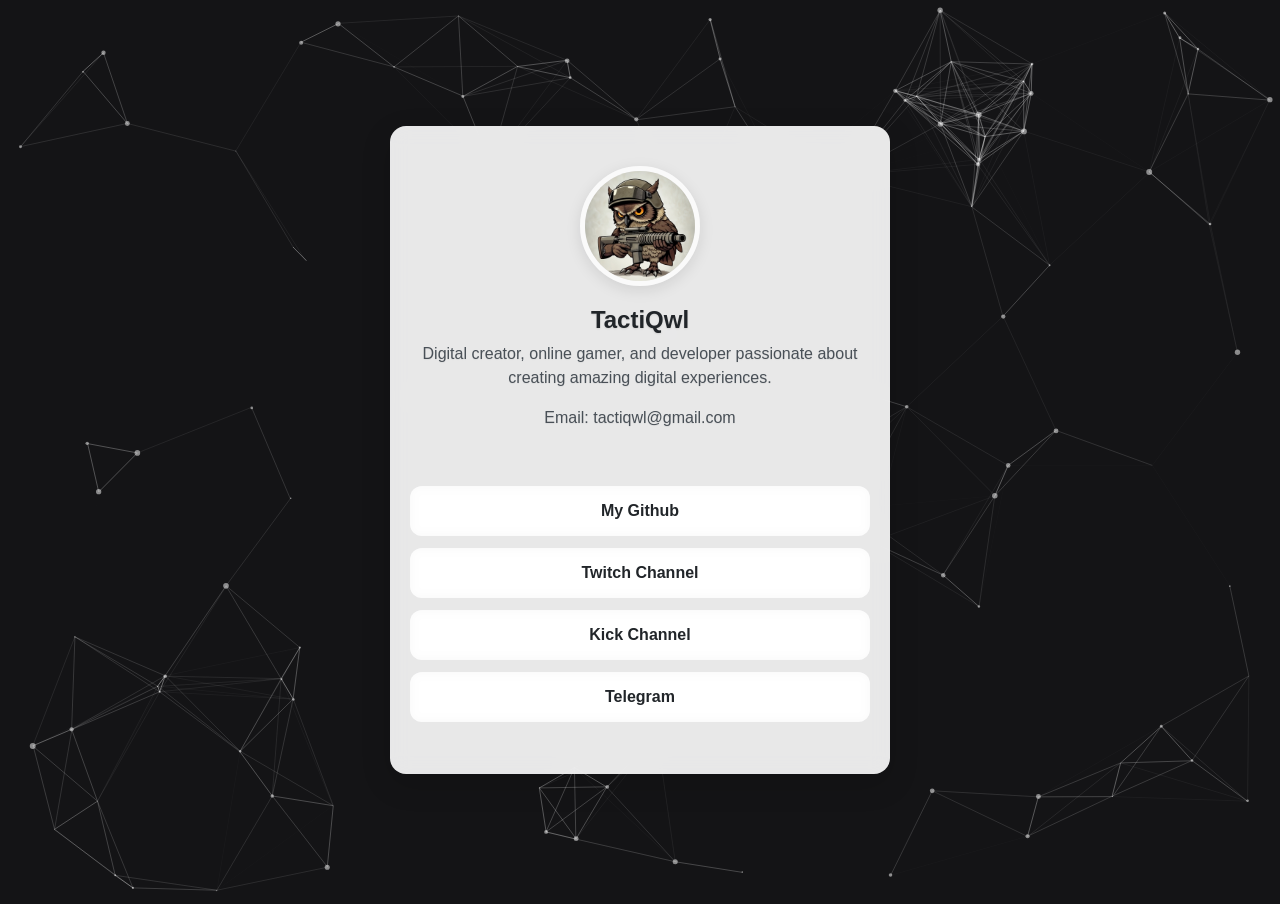
==== index.html @ 66668607 "Add files via upload" ====
<!DOCTYPE html>
<html lang="en">
  <head>
    <meta charset="UTF-8" />
    <meta name="viewport" content="width=device-width, initial-scale=1.0" />
    <title>My LinkTree</title>
    <style>
      * {
        margin: 0;
        padding: 0;
        box-sizing: border-box;
        font-family: "Segoe UI", Tahoma, Geneva, Verdana, sans-serif;
      }

      body {
        background-color: #141416;
        color: #333;
        display: flex;
        justify-content: center;
        align-items: center;
        min-height: 100vh;
        padding: 20px;
        overflow: hidden;
        position: relative;
      }

      #particles-js {
        position: absolute;
        width: 100%;
        height: 100%;
        top: 0;
        left: 0;
        z-index: 1;
      }

      .container {
        width: 100%;
        max-width: 500px;
        text-align: center;
        background-color: rgba(255, 255, 255, 0.9);
        backdrop-filter: blur(10px);
        border-radius: 16px;
        box-shadow: 0 10px 30px rgba(0, 0, 0, 0.15);
        overflow: hidden;
        position: relative;
        z-index: 2;
      }

      .profile-section {
        padding: 40px 20px 20px;
      }

      .profile-img {
        width: 120px;
        height: 120px;
        border-radius: 50%;
        object-fit: cover;
        border: 5px solid rgba(255, 255, 255, 0.8);
        margin-bottom: 16px;
        box-shadow: 0 4px 15px rgba(0, 0, 0, 0.1);
      }

      .name {
        font-size: 24px;
        font-weight: 700;
        margin-bottom: 8px;
        color: #212529;
        text-shadow: 0 1px 2px rgba(0, 0, 0, 0.1);
      }

      .bio {
        font-size: 16px;
        color: #495057;
        margin-bottom: 16px;
        line-height: 1.5;
        text-shadow: 0 1px 1px rgba(0, 0, 0, 0.05);
      }

      .links-section {
        padding: 20px;
      }

      .link-item {
        display: block;
        width: 100%;
        padding: 16px 20px;
        margin-bottom: 12px;
        background-color: rgba(255, 255, 255, 0.7);
        border: none;
        border-radius: 12px;
        font-size: 16px;
        font-weight: 600;
        color: #212529;
        text-decoration: none;
        transition: all 0.3s ease;
        cursor: pointer;
        backdrop-filter: blur(5px);
      }

      .link-item:hover {
        background-color: rgba(255, 255, 255, 0.9);
        transform: translateY(-2px);
        box-shadow: 0 8px 20px rgba(0, 0, 0, 0.12);
      }

      .link-item:last-child {
        margin-bottom: 0;
      }

      .social-icons {
        display: flex;
        justify-content: center;
        gap: 16px;
        padding: 20px;
        border-top: 1px solid rgba(255, 255, 255, 0.3);
      }

      .social-icon {
        width: 40px;
        height: 40px;
        border-radius: 50%;
        background-color: rgba(255, 255, 255, 0.7);
        display: flex;
        align-items: center;
        justify-content: center;
        color: #495057;
        text-decoration: none;
        transition: all 0.3s ease;
        backdrop-filter: blur(5px);
      }

      .social-icon:hover {
        background-color: #0d6efd;
        color: white;
        transform: translateY(-3px);
        box-shadow: 0 4px 12px rgba(0, 0, 0, 0.15);
      }

      @media (max-width: 480px) {
        .container {
          border-radius: 12px;
          background-color: rgba(255, 255, 255, 0.95);
        }

        .profile-img {
          width: 100px;
          height: 100px;
        }

        .name {
          font-size: 20px;
        }

        .bio {
          font-size: 14px;
        }

        .link-item {
          padding: 14px 16px;
          font-size: 15px;
        }
      }
    </style>
  </head>
  <body>
    <script type="text/javascript">function hexToRgb(e){var a=/^#?([a-f\d])([a-f\d])([a-f\d])$/i;e=e.replace(a,function(e,a,t,i){return a+a+t+t+i+i});var t=/^#?([a-f\d]{2})([a-f\d]{2})([a-f\d]{2})$/i.exec(e);return t?{r:parseInt(t[1],16),g:parseInt(t[2],16),b:parseInt(t[3],16)}:null}function clamp(e,a,t){return Math.min(Math.max(e,a),t)}function isInArray(e,a){return a.indexOf(e)>-1}var pJS=function(e,a){var t=document.querySelector("#"+e+" > .particles-js-canvas-el");this.pJS={canvas:{el:t,w:t.offsetWidth,h:t.offsetHeight},particles:{number:{value:400,density:{enable:!0,value_area:800}},color:{value:"#fff"},shape:{type:"circle",stroke:{width:0,color:"#ff0000"},polygon:{nb_sides:5},image:{src:"",width:100,height:100}},opacity:{value:1,random:!1,anim:{enable:!1,speed:2,opacity_min:0,sync:!1}},size:{value:20,random:!1,anim:{enable:!1,speed:20,size_min:0,sync:!1}},line_linked:{enable:!0,distance:100,color:"#fff",opacity:1,width:1},move:{enable:!0,speed:2,direction:"none",random:!1,straight:!1,out_mode:"out",bounce:!1,attract:{enable:!1,rotateX:3e3,rotateY:3e3}},array:[]},interactivity:{detect_on:"canvas",events:{onhover:{enable:!0,mode:"grab"},onclick:{enable:!0,mode:"push"},resize:!0},modes:{grab:{distance:100,line_linked:{opacity:1}},bubble:{distance:200,size:80,duration:.4},repulse:{distance:200,duration:.4},push:{particles_nb:4},remove:{particles_nb:2}},mouse:{}},retina_detect:!1,fn:{interact:{},modes:{},vendors:{}},tmp:{}};var i=this.pJS;a&&Object.deepExtend(i,a),i.tmp.obj={size_value:i.particles.size.value,size_anim_speed:i.particles.size.anim.speed,move_speed:i.particles.move.speed,line_linked_distance:i.particles.line_linked.distance,line_linked_width:i.particles.line_linked.width,mode_grab_distance:i.interactivity.modes.grab.distance,mode_bubble_distance:i.interactivity.modes.bubble.distance,mode_bubble_size:i.interactivity.modes.bubble.size,mode_repulse_distance:i.interactivity.modes.repulse.distance},i.fn.retinaInit=function(){i.retina_detect&&window.devicePixelRatio>1?(i.canvas.pxratio=window.devicePixelRatio,i.tmp.retina=!0):(i.canvas.pxratio=1,i.tmp.retina=!1),i.canvas.w=i.canvas.el.offsetWidth*i.canvas.pxratio,i.canvas.h=i.canvas.el.offsetHeight*i.canvas.pxratio,i.particles.size.value=i.tmp.obj.size_value*i.canvas.pxratio,i.particles.size.anim.speed=i.tmp.obj.size_anim_speed*i.canvas.pxratio,i.particles.move.speed=i.tmp.obj.move_speed*i.canvas.pxratio,i.particles.line_linked.distance=i.tmp.obj.line_linked_distance*i.canvas.pxratio,i.interactivity.modes.grab.distance=i.tmp.obj.mode_grab_distance*i.canvas.pxratio,i.interactivity.modes.bubble.distance=i.tmp.obj.mode_bubble_distance*i.canvas.pxratio,i.particles.line_linked.width=i.tmp.obj.line_linked_width*i.canvas.pxratio,i.interactivity.modes.bubble.size=i.tmp.obj.mode_bubble_size*i.canvas.pxratio,i.interactivity.modes.repulse.distance=i.tmp.obj.mode_repulse_distance*i.canvas.pxratio},i.fn.canvasInit=function(){i.canvas.ctx=i.canvas.el.getContext("2d")},i.fn.canvasSize=function(){i.canvas.el.width=i.canvas.w,i.canvas.el.height=i.canvas.h,i&&i.interactivity.events.resize&&window.addEventListener("resize",function(){i.canvas.w=i.canvas.el.offsetWidth,i.canvas.h=i.canvas.el.offsetHeight,i.tmp.retina&&(i.canvas.w*=i.canvas.pxratio,i.canvas.h*=i.canvas.pxratio),i.canvas.el.width=i.canvas.w,i.canvas.el.height=i.canvas.h,i.particles.move.enable||(i.fn.particlesEmpty(),i.fn.particlesCreate(),i.fn.particlesDraw(),i.fn.vendors.densityAutoParticles()),i.fn.vendors.densityAutoParticles()})},i.fn.canvasPaint=function(){i.canvas.ctx.fillRect(0,0,i.canvas.w,i.canvas.h)},i.fn.canvasClear=function(){i.canvas.ctx.clearRect(0,0,i.canvas.w,i.canvas.h)},i.fn.particle=function(e,a,t){if(this.radius=(i.particles.size.random?Math.random():1)*i.particles.size.value,i.particles.size.anim.enable&&(this.size_status=!1,this.vs=i.particles.size.anim.speed/100,i.particles.size.anim.sync||(this.vs=this.vs*Math.random())),this.x=t?t.x:Math.random()*i.canvas.w,this.y=t?t.y:Math.random()*i.canvas.h,this.x>i.canvas.w-2*this.radius?this.x=this.x-this.radius:this.x<2*this.radius&&(this.x=this.x+this.radius),this.y>i.canvas.h-2*this.radius?this.y=this.y-this.radius:this.y<2*this.radius&&(this.y=this.y+this.radius),i.particles.move.bounce&&i.fn.vendors.checkOverlap(this,t),this.color={},"object"==typeof e.value)if(e.value instanceof Array){var s=e.value[Math.floor(Math.random()*i.particles.color.value.length)];this.color.rgb=hexToRgb(s)}else void 0!=e.value.r&&void 0!=e.value.g&&void 0!=e.value.b&&(this.color.rgb={r:e.value.r,g:e.value.g,b:e.value.b}),void 0!=e.value.h&&void 0!=e.value.s&&void 0!=e.value.l&&(this.color.hsl={h:e.value.h,s:e.value.s,l:e.value.l});else"random"==e.value?this.color.rgb={r:Math.floor(256*Math.random())+0,g:Math.floor(256*Math.random())+0,b:Math.floor(256*Math.random())+0}:"string"==typeof e.value&&(this.color=e,this.color.rgb=hexToRgb(this.color.value));this.opacity=(i.particles.opacity.random?Math.random():1)*i.particles.opacity.value,i.particles.opacity.anim.enable&&(this.opacity_status=!1,this.vo=i.particles.opacity.anim.speed/100,i.particles.opacity.anim.sync||(this.vo=this.vo*Math.random()));var n={};switch(i.particles.move.direction){case"top":n={x:0,y:-1};break;case"top-right":n={x:.5,y:-.5};break;case"right":n={x:1,y:-0};break;case"bottom-right":n={x:.5,y:.5};break;case"bottom":n={x:0,y:1};break;case"bottom-left":n={x:-.5,y:1};break;case"left":n={x:-1,y:0};break;case"top-left":n={x:-.5,y:-.5};break;default:n={x:0,y:0}}i.particles.move.straight?(this.vx=n.x,this.vy=n.y,i.particles.move.random&&(this.vx=this.vx*Math.random(),this.vy=this.vy*Math.random())):(this.vx=n.x+Math.random()-.5,this.vy=n.y+Math.random()-.5),this.vx_i=this.vx,this.vy_i=this.vy;var r=i.particles.shape.type;if("object"==typeof r){if(r instanceof Array){var c=r[Math.floor(Math.random()*r.length)];this.shape=c}}else this.shape=r;if("image"==this.shape){var o=i.particles.shape;this.img={src:o.image.src,ratio:o.image.width/o.image.height},this.img.ratio||(this.img.ratio=1),"svg"==i.tmp.img_type&&void 0!=i.tmp.source_svg&&(i.fn.vendors.createSvgImg(this),i.tmp.pushing&&(this.img.loaded=!1))}},i.fn.particle.prototype.draw=function(){function e(){i.canvas.ctx.drawImage(r,a.x-t,a.y-t,2*t,2*t/a.img.ratio)}var a=this;if(void 0!=a.radius_bubble)var t=a.radius_bubble;else var t=a.radius;if(void 0!=a.opacity_bubble)var s=a.opacity_bubble;else var s=a.opacity;if(a.color.rgb)var n="rgba("+a.color.rgb.r+","+a.color.rgb.g+","+a.color.rgb.b+","+s+")";else var n="hsla("+a.color.hsl.h+","+a.color.hsl.s+"%,"+a.color.hsl.l+"%,"+s+")";switch(i.canvas.ctx.fillStyle=n,i.canvas.ctx.beginPath(),a.shape){case"circle":i.canvas.ctx.arc(a.x,a.y,t,0,2*Math.PI,!1);break;case"edge":i.canvas.ctx.rect(a.x-t,a.y-t,2*t,2*t);break;case"triangle":i.fn.vendors.drawShape(i.canvas.ctx,a.x-t,a.y+t/1.66,2*t,3,2);break;case"polygon":i.fn.vendors.drawShape(i.canvas.ctx,a.x-t/(i.particles.shape.polygon.nb_sides/3.5),a.y-t/.76,2.66*t/(i.particles.shape.polygon.nb_sides/3),i.particles.shape.polygon.nb_sides,1);break;case"star":i.fn.vendors.drawShape(i.canvas.ctx,a.x-2*t/(i.particles.shape.polygon.nb_sides/4),a.y-t/1.52,2*t*2.66/(i.particles.shape.polygon.nb_sides/3),i.particles.shape.polygon.nb_sides,2);break;case"image":if("svg"==i.tmp.img_type)var r=a.img.obj;else var r=i.tmp.img_obj;r&&e()}i.canvas.ctx.closePath(),i.particles.shape.stroke.width>0&&(i.canvas.ctx.strokeStyle=i.particles.shape.stroke.color,i.canvas.ctx.lineWidth=i.particles.shape.stroke.width,i.canvas.ctx.stroke()),i.canvas.ctx.fill()},i.fn.particlesCreate=function(){for(var e=0;e<i.particles.number.value;e++)i.particles.array.push(new i.fn.particle(i.particles.color,i.particles.opacity.value))},i.fn.particlesUpdate=function(){for(var e=0;e<i.particles.array.length;e++){var a=i.particles.array[e];if(i.particles.move.enable){var t=i.particles.move.speed/2;a.x+=a.vx*t,a.y+=a.vy*t}if(i.particles.opacity.anim.enable&&(1==a.opacity_status?(a.opacity>=i.particles.opacity.value&&(a.opacity_status=!1),a.opacity+=a.vo):(a.opacity<=i.particles.opacity.anim.opacity_min&&(a.opacity_status=!0),a.opacity-=a.vo),a.opacity<0&&(a.opacity=0)),i.particles.size.anim.enable&&(1==a.size_status?(a.radius>=i.particles.size.value&&(a.size_status=!1),a.radius+=a.vs):(a.radius<=i.particles.size.anim.size_min&&(a.size_status=!0),a.radius-=a.vs),a.radius<0&&(a.radius=0)),"bounce"==i.particles.move.out_mode)var s={x_left:a.radius,x_right:i.canvas.w,y_top:a.radius,y_bottom:i.canvas.h};else var s={x_left:-a.radius,x_right:i.canvas.w+a.radius,y_top:-a.radius,y_bottom:i.canvas.h+a.radius};switch(a.x-a.radius>i.canvas.w?(a.x=s.x_left,a.y=Math.random()*i.canvas.h):a.x+a.radius<0&&(a.x=s.x_right,a.y=Math.random()*i.canvas.h),a.y-a.radius>i.canvas.h?(a.y=s.y_top,a.x=Math.random()*i.canvas.w):a.y+a.radius<0&&(a.y=s.y_bottom,a.x=Math.random()*i.canvas.w),i.particles.move.out_mode){case"bounce":a.x+a.radius>i.canvas.w?a.vx=-a.vx:a.x-a.radius<0&&(a.vx=-a.vx),a.y+a.radius>i.canvas.h?a.vy=-a.vy:a.y-a.radius<0&&(a.vy=-a.vy)}if(isInArray("grab",i.interactivity.events.onhover.mode)&&i.fn.modes.grabParticle(a),(isInArray("bubble",i.interactivity.events.onhover.mode)||isInArray("bubble",i.interactivity.events.onclick.mode))&&i.fn.modes.bubbleParticle(a),(isInArray("repulse",i.interactivity.events.onhover.mode)||isInArray("repulse",i.interactivity.events.onclick.mode))&&i.fn.modes.repulseParticle(a),i.particles.line_linked.enable||i.particles.move.attract.enable)for(var n=e+1;n<i.particles.array.length;n++){var r=i.particles.array[n];i.particles.line_linked.enable&&i.fn.interact.linkParticles(a,r),i.particles.move.attract.enable&&i.fn.interact.attractParticles(a,r),i.particles.move.bounce&&i.fn.interact.bounceParticles(a,r)}}},i.fn.particlesDraw=function(){i.canvas.ctx.clearRect(0,0,i.canvas.w,i.canvas.h),i.fn.particlesUpdate();for(var e=0;e<i.particles.array.length;e++){var a=i.particles.array[e];a.draw()}},i.fn.particlesEmpty=function(){i.particles.array=[]},i.fn.particlesRefresh=function(){cancelRequestAnimFrame(i.fn.checkAnimFrame),cancelRequestAnimFrame(i.fn.drawAnimFrame),i.tmp.source_svg=void 0,i.tmp.img_obj=void 0,i.tmp.count_svg=0,i.fn.particlesEmpty(),i.fn.canvasClear(),i.fn.vendors.start()},i.fn.interact.linkParticles=function(e,a){var t=e.x-a.x,s=e.y-a.y,n=Math.sqrt(t*t+s*s);if(n<=i.particles.line_linked.distance){var r=i.particles.line_linked.opacity-n/(1/i.particles.line_linked.opacity)/i.particles.line_linked.distance;if(r>0){var c=i.particles.line_linked.color_rgb_line;i.canvas.ctx.strokeStyle="rgba("+c.r+","+c.g+","+c.b+","+r+")",i.canvas.ctx.lineWidth=i.particles.line_linked.width,i.canvas.ctx.beginPath(),i.canvas.ctx.moveTo(e.x,e.y),i.canvas.ctx.lineTo(a.x,a.y),i.canvas.ctx.stroke(),i.canvas.ctx.closePath()}}},i.fn.interact.attractParticles=function(e,a){var t=e.x-a.x,s=e.y-a.y,n=Math.sqrt(t*t+s*s);if(n<=i.particles.line_linked.distance){var r=t/(1e3*i.particles.move.attract.rotateX),c=s/(1e3*i.particles.move.attract.rotateY);e.vx-=r,e.vy-=c,a.vx+=r,a.vy+=c}},i.fn.interact.bounceParticles=function(e,a){var t=e.x-a.x,i=e.y-a.y,s=Math.sqrt(t*t+i*i),n=e.radius+a.radius;n>=s&&(e.vx=-e.vx,e.vy=-e.vy,a.vx=-a.vx,a.vy=-a.vy)},i.fn.modes.pushParticles=function(e,a){i.tmp.pushing=!0;for(var t=0;e>t;t++)i.particles.array.push(new i.fn.particle(i.particles.color,i.particles.opacity.value,{x:a?a.pos_x:Math.random()*i.canvas.w,y:a?a.pos_y:Math.random()*i.canvas.h})),t==e-1&&(i.particles.move.enable||i.fn.particlesDraw(),i.tmp.pushing=!1)},i.fn.modes.removeParticles=function(e){i.particles.array.splice(0,e),i.particles.move.enable||i.fn.particlesDraw()},i.fn.modes.bubbleParticle=function(e){function a(){e.opacity_bubble=e.opacity,e.radius_bubble=e.radius}function t(a,t,s,n,c){if(a!=t)if(i.tmp.bubble_duration_end){if(void 0!=s){var o=n-p*(n-a)/i.interactivity.modes.bubble.duration,l=a-o;d=a+l,"size"==c&&(e.radius_bubble=d),"opacity"==c&&(e.opacity_bubble=d)}}else if(r<=i.interactivity.modes.bubble.distance){if(void 0!=s)var v=s;else var v=n;if(v!=a){var d=n-p*(n-a)/i.interactivity.modes.bubble.duration;"size"==c&&(e.radius_bubble=d),"opacity"==c&&(e.opacity_bubble=d)}}else"size"==c&&(e.radius_bubble=void 0),"opacity"==c&&(e.opacity_bubble=void 0)}if(i.interactivity.events.onhover.enable&&isInArray("bubble",i.interactivity.events.onhover.mode)){var s=e.x-i.interactivity.mouse.pos_x,n=e.y-i.interactivity.mouse.pos_y,r=Math.sqrt(s*s+n*n),c=1-r/i.interactivity.modes.bubble.distance;if(r<=i.interactivity.modes.bubble.distance){if(c>=0&&"mousemove"==i.interactivity.status){if(i.interactivity.modes.bubble.size!=i.particles.size.value)if(i.interactivity.modes.bubble.size>i.particles.size.value){var o=e.radius+i.interactivity.modes.bubble.size*c;o>=0&&(e.radius_bubble=o)}else{var l=e.radius-i.interactivity.modes.bubble.size,o=e.radius-l*c;o>0?e.radius_bubble=o:e.radius_bubble=0}if(i.interactivity.modes.bubble.opacity!=i.particles.opacity.value)if(i.interactivity.modes.bubble.opacity>i.particles.opacity.value){var v=i.interactivity.modes.bubble.opacity*c;v>e.opacity&&v<=i.interactivity.modes.bubble.opacity&&(e.opacity_bubble=v)}else{var v=e.opacity-(i.particles.opacity.value-i.interactivity.modes.bubble.opacity)*c;v<e.opacity&&v>=i.interactivity.modes.bubble.opacity&&(e.opacity_bubble=v)}}}else a();"mouseleave"==i.interactivity.status&&a()}else if(i.interactivity.events.onclick.enable&&isInArray("bubble",i.interactivity.events.onclick.mode)){if(i.tmp.bubble_clicking){var s=e.x-i.interactivity.mouse.click_pos_x,n=e.y-i.interactivity.mouse.click_pos_y,r=Math.sqrt(s*s+n*n),p=((new Date).getTime()-i.interactivity.mouse.click_time)/1e3;p>i.interactivity.modes.bubble.duration&&(i.tmp.bubble_duration_end=!0),p>2*i.interactivity.modes.bubble.duration&&(i.tmp.bubble_clicking=!1,i.tmp.bubble_duration_end=!1)}i.tmp.bubble_clicking&&(t(i.interactivity.modes.bubble.size,i.particles.size.value,e.radius_bubble,e.radius,"size"),t(i.interactivity.modes.bubble.opacity,i.particles.opacity.value,e.opacity_bubble,e.opacity,"opacity"))}},i.fn.modes.repulseParticle=function(e){function a(){var a=Math.atan2(d,p);if(e.vx=u*Math.cos(a),e.vy=u*Math.sin(a),"bounce"==i.particles.move.out_mode){var t={x:e.x+e.vx,y:e.y+e.vy};t.x+e.radius>i.canvas.w?e.vx=-e.vx:t.x-e.radius<0&&(e.vx=-e.vx),t.y+e.radius>i.canvas.h?e.vy=-e.vy:t.y-e.radius<0&&(e.vy=-e.vy)}}if(i.interactivity.events.onhover.enable&&isInArray("repulse",i.interactivity.events.onhover.mode)&&"mousemove"==i.interactivity.status){var t=e.x-i.interactivity.mouse.pos_x,s=e.y-i.interactivity.mouse.pos_y,n=Math.sqrt(t*t+s*s),r={x:t/n,y:s/n},c=i.interactivity.modes.repulse.distance,o=100,l=clamp(1/c*(-1*Math.pow(n/c,2)+1)*c*o,0,50),v={x:e.x+r.x*l,y:e.y+r.y*l};"bounce"==i.particles.move.out_mode?(v.x-e.radius>0&&v.x+e.radius<i.canvas.w&&(e.x=v.x),v.y-e.radius>0&&v.y+e.radius<i.canvas.h&&(e.y=v.y)):(e.x=v.x,e.y=v.y)}else if(i.interactivity.events.onclick.enable&&isInArray("repulse",i.interactivity.events.onclick.mode))if(i.tmp.repulse_finish||(i.tmp.repulse_count++,i.tmp.repulse_count==i.particles.array.length&&(i.tmp.repulse_finish=!0)),i.tmp.repulse_clicking){var c=Math.pow(i.interactivity.modes.repulse.distance/6,3),p=i.interactivity.mouse.click_pos_x-e.x,d=i.interactivity.mouse.click_pos_y-e.y,m=p*p+d*d,u=-c/m*1;c>=m&&a()}else 0==i.tmp.repulse_clicking&&(e.vx=e.vx_i,e.vy=e.vy_i)},i.fn.modes.grabParticle=function(e){if(i.interactivity.events.onhover.enable&&"mousemove"==i.interactivity.status){var a=e.x-i.interactivity.mouse.pos_x,t=e.y-i.interactivity.mouse.pos_y,s=Math.sqrt(a*a+t*t);if(s<=i.interactivity.modes.grab.distance){var n=i.interactivity.modes.grab.line_linked.opacity-s/(1/i.interactivity.modes.grab.line_linked.opacity)/i.interactivity.modes.grab.distance;if(n>0){var r=i.particles.line_linked.color_rgb_line;i.canvas.ctx.strokeStyle="rgba("+r.r+","+r.g+","+r.b+","+n+")",i.canvas.ctx.lineWidth=i.particles.line_linked.width,i.canvas.ctx.beginPath(),i.canvas.ctx.moveTo(e.x,e.y),i.canvas.ctx.lineTo(i.interactivity.mouse.pos_x,i.interactivity.mouse.pos_y),i.canvas.ctx.stroke(),i.canvas.ctx.closePath()}}}},i.fn.vendors.eventsListeners=function(){"window"==i.interactivity.detect_on?i.interactivity.el=window:i.interactivity.el=i.canvas.el,(i.interactivity.events.onhover.enable||i.interactivity.events.onclick.enable)&&(i.interactivity.el.addEventListener("mousemove",function(e){if(i.interactivity.el==window)var a=e.clientX,t=e.clientY;else var a=e.offsetX||e.clientX,t=e.offsetY||e.clientY;i.interactivity.mouse.pos_x=a,i.interactivity.mouse.pos_y=t,i.tmp.retina&&(i.interactivity.mouse.pos_x*=i.canvas.pxratio,i.interactivity.mouse.pos_y*=i.canvas.pxratio),i.interactivity.status="mousemove"}),i.interactivity.el.addEventListener("mouseleave",function(e){i.interactivity.mouse.pos_x=null,i.interactivity.mouse.pos_y=null,i.interactivity.status="mouseleave"})),i.interactivity.events.onclick.enable&&i.interactivity.el.addEventListener("click",function(){if(i.interactivity.mouse.click_pos_x=i.interactivity.mouse.pos_x,i.interactivity.mouse.click_pos_y=i.interactivity.mouse.pos_y,i.interactivity.mouse.click_time=(new Date).getTime(),i.interactivity.events.onclick.enable)switch(i.interactivity.events.onclick.mode){case"push":i.particles.move.enable?i.fn.modes.pushParticles(i.interactivity.modes.push.particles_nb,i.interactivity.mouse):1==i.interactivity.modes.push.particles_nb?i.fn.modes.pushParticles(i.interactivity.modes.push.particles_nb,i.interactivity.mouse):i.interactivity.modes.push.particles_nb>1&&i.fn.modes.pushParticles(i.interactivity.modes.push.particles_nb);break;case"remove":i.fn.modes.removeParticles(i.interactivity.modes.remove.particles_nb);break;case"bubble":i.tmp.bubble_clicking=!0;break;case"repulse":i.tmp.repulse_clicking=!0,i.tmp.repulse_count=0,i.tmp.repulse_finish=!1,setTimeout(function(){i.tmp.repulse_clicking=!1},1e3*i.interactivity.modes.repulse.duration)}})},i.fn.vendors.densityAutoParticles=function(){if(i.particles.number.density.enable){var e=i.canvas.el.width*i.canvas.el.height/1e3;i.tmp.retina&&(e/=2*i.canvas.pxratio);var a=e*i.particles.number.value/i.particles.number.density.value_area,t=i.particles.array.length-a;0>t?i.fn.modes.pushParticles(Math.abs(t)):i.fn.modes.removeParticles(t)}},i.fn.vendors.checkOverlap=function(e,a){for(var t=0;t<i.particles.array.length;t++){var s=i.particles.array[t],n=e.x-s.x,r=e.y-s.y,c=Math.sqrt(n*n+r*r);c<=e.radius+s.radius&&(e.x=a?a.x:Math.random()*i.canvas.w,e.y=a?a.y:Math.random()*i.canvas.h,i.fn.vendors.checkOverlap(e))}},i.fn.vendors.createSvgImg=function(e){var a=i.tmp.source_svg,t=/#([0-9A-F]{3,6})/gi,s=a.replace(t,function(a,t,i,s){if(e.color.rgb)var n="rgba("+e.color.rgb.r+","+e.color.rgb.g+","+e.color.rgb.b+","+e.opacity+")";else var n="hsla("+e.color.hsl.h+","+e.color.hsl.s+"%,"+e.color.hsl.l+"%,"+e.opacity+")";return n}),n=new Blob([s],{type:"image/svg+xml;charset=utf-8"}),r=window.URL||window.webkitURL||window,c=r.createObjectURL(n),o=new Image;o.addEventListener("load",function(){e.img.obj=o,e.img.loaded=!0,r.revokeObjectURL(c),i.tmp.count_svg++}),o.src=c},i.fn.vendors.destroypJS=function(){cancelAnimationFrame(i.fn.drawAnimFrame),t.remove(),pJSDom=null},i.fn.vendors.drawShape=function(e,a,t,i,s,n){var r=s*n,c=s/n,o=180*(c-2)/c,l=Math.PI-Math.PI*o/180;e.save(),e.beginPath(),e.translate(a,t),e.moveTo(0,0);for(var v=0;r>v;v++)e.lineTo(i,0),e.translate(i,0),e.rotate(l);e.fill(),e.restore()},i.fn.vendors.exportImg=function(){window.open(i.canvas.el.toDataURL("image/png"),"_blank")},i.fn.vendors.loadImg=function(e){if(i.tmp.img_error=void 0,""!=i.particles.shape.image.src)if("svg"==e){var a=new XMLHttpRequest;a.open("GET",i.particles.shape.image.src),a.onreadystatechange=function(e){4==a.readyState&&(200==a.status?(i.tmp.source_svg=e.currentTarget.response,i.fn.vendors.checkBeforeDraw()):(console.log("Error pJS - Image not found"),i.tmp.img_error=!0))},a.send()}else{var t=new Image;t.addEventListener("load",function(){i.tmp.img_obj=t,i.fn.vendors.checkBeforeDraw()}),t.src=i.particles.shape.image.src}else console.log("Error pJS - No image.src"),i.tmp.img_error=!0},i.fn.vendors.draw=function(){"image"==i.particles.shape.type?"svg"==i.tmp.img_type?i.tmp.count_svg>=i.particles.number.value?(i.fn.particlesDraw(),i.particles.move.enable?i.fn.drawAnimFrame=requestAnimFrame(i.fn.vendors.draw):cancelRequestAnimFrame(i.fn.drawAnimFrame)):i.tmp.img_error||(i.fn.drawAnimFrame=requestAnimFrame(i.fn.vendors.draw)):void 0!=i.tmp.img_obj?(i.fn.particlesDraw(),i.particles.move.enable?i.fn.drawAnimFrame=requestAnimFrame(i.fn.vendors.draw):cancelRequestAnimFrame(i.fn.drawAnimFrame)):i.tmp.img_error||(i.fn.drawAnimFrame=requestAnimFrame(i.fn.vendors.draw)):(i.fn.particlesDraw(),i.particles.move.enable?i.fn.drawAnimFrame=requestAnimFrame(i.fn.vendors.draw):cancelRequestAnimFrame(i.fn.drawAnimFrame))},i.fn.vendors.checkBeforeDraw=function(){"image"==i.particles.shape.type?"svg"==i.tmp.img_type&&void 0==i.tmp.source_svg?i.tmp.checkAnimFrame=requestAnimFrame(check):(cancelRequestAnimFrame(i.tmp.checkAnimFrame),i.tmp.img_error||(i.fn.vendors.init(),i.fn.vendors.draw())):(i.fn.vendors.init(),i.fn.vendors.draw())},i.fn.vendors.init=function(){i.fn.retinaInit(),i.fn.canvasInit(),i.fn.canvasSize(),i.fn.canvasPaint(),i.fn.particlesCreate(),i.fn.vendors.densityAutoParticles(),i.particles.line_linked.color_rgb_line=hexToRgb(i.particles.line_linked.color)},i.fn.vendors.start=function(){isInArray("image",i.particles.shape.type)?(i.tmp.img_type=i.particles.shape.image.src.substr(i.particles.shape.image.src.length-3),i.fn.vendors.loadImg(i.tmp.img_type)):i.fn.vendors.checkBeforeDraw()},i.fn.vendors.eventsListeners(),i.fn.vendors.start()};Object.deepExtend=function(e,a){for(var t in a)a[t]&&a[t].constructor&&a[t].constructor===Object?(e[t]=e[t]||{},arguments.callee(e[t],a[t])):e[t]=a[t];return e},window.requestAnimFrame=function(){return window.requestAnimationFrame||window.webkitRequestAnimationFrame||window.mozRequestAnimationFrame||window.oRequestAnimationFrame||window.msRequestAnimationFrame||function(e){window.setTimeout(e,1e3/60)}}(),window.cancelRequestAnimFrame=function(){return window.cancelAnimationFrame||window.webkitCancelRequestAnimationFrame||window.mozCancelRequestAnimationFrame||window.oCancelRequestAnimationFrame||window.msCancelRequestAnimationFrame||clearTimeout}(),window.pJSDom=[],window.particlesJS=function(e,a){"string"!=typeof e&&(a=e,e="particles-js"),e||(e="particles-js");var t=document.getElementById(e),i="particles-js-canvas-el",s=t.getElementsByClassName(i);if(s.length)for(;s.length>0;)t.removeChild(s[0]);var n=document.createElement("canvas");n.className=i,n.style.width="100%",n.style.height="100%";var r=document.getElementById(e).appendChild(n);null!=r&&pJSDom.push(new pJS(e,a))},window.particlesJS.load=function(e,a,t){var i=new XMLHttpRequest;i.open("GET",a),i.onreadystatechange=function(a){if(4==i.readyState)if(200==i.status){var s=JSON.parse(a.currentTarget.response);window.particlesJS(e,s),t&&t()}else console.log("Error pJS - XMLHttpRequest status: "+i.status),console.log("Error pJS - File config not found")},i.send()};</script>
    <script>
      document.addEventListener("DOMContentLoaded", function () {
        particlesJS("particles-js", {
          particles: {
            number: {
              value: 80,
              density: {
                enable: true,
                value_area: 800,
              },
            },
            color: {
              value: "#ffffff",
            },
            shape: {
              type: "circle",
              stroke: {
                width: 0,
                color: "#000000",
              },
              polygon: {
                nb_sides: 5,
              },
              image: {
                src: "img/github.svg",
                width: 100,
                height: 100,
              },
            },
            opacity: {
              value: 0.5,
              random: false,
              anim: {
                enable: false,
                speed: 1,
                opacity_min: 0.1,
                sync: false,
              },
            },
            size: {
              value: 3,
              random: true,
              anim: {
                enable: false,
                speed: 40,
                size_min: 0.1,
                sync: false,
              },
            },
            line_linked: {
              enable: true,
              distance: 150,
              color: "#ffffff",
              opacity: 0.4,
              width: 1,
            },
            move: {
              enable: true,
              speed: 2,
              direction: "none",
              random: true,
              straight: false,
              out_mode: "bounce",
              bounce: false,
              attract: {
                enable: true,
                rotateX: 600,
                rotateY: 1200,
              },
            },
          },
          interactivity: {
            detect_on: "canvas",
            events: {
              onhover: {
                enable: true,
                mode: "grab",
              },
              onclick: {
                enable: false,
                mode: "push",
              },
              resize: true,
            },
            modes: {
              grab: {
                distance: 400,
                line_linked: {
                  opacity: 1,
                },
              },
              bubble: {
                distance: 400,
                size: 40,
                duration: 2,
                opacity: 8,
                speed: 3,
              },
              repulse: {
                distance: 200,
                duration: 0.4,
              },
              push: {
                particles_nb: 4,
              },
              remove: {
                particles_nb: 2,
              },
            },
          },
          retina_detect: true,
        });
      });
    </script>
    <div id="particles-js"></div>
    
    <div class="container">
      <div class="profile-section">
        <img
          src="[data-uri]
"
          alt="Profile Photo"
          class="profile-img"
        />
        <h1 class="name">TactiQwl</h1>
        <p class="bio">
          Digital creator, online gamer, and developer passionate about creating
          amazing digital experiences.
        </p>
        <p class="bio">Email: tactiqwl@gmail.com</p>
      </div>

      <div class="links-section">
        <a href="https://github.com/unkaid2208" class="link-item">My Github</a>
        <a href="https://www.twitch.tv/tactiqwl" class="link-item">Twitch Channel</a>
        <a href="https://kick.com/tactiqwl" class="link-item">Kick Channel</a>
        <a href="https://t.me/ox8ooo4oo5" class="link-item">Telegram</a>
      </div>
      <div style="margin-bottom: 32px;"></div>
  </body>
</html>
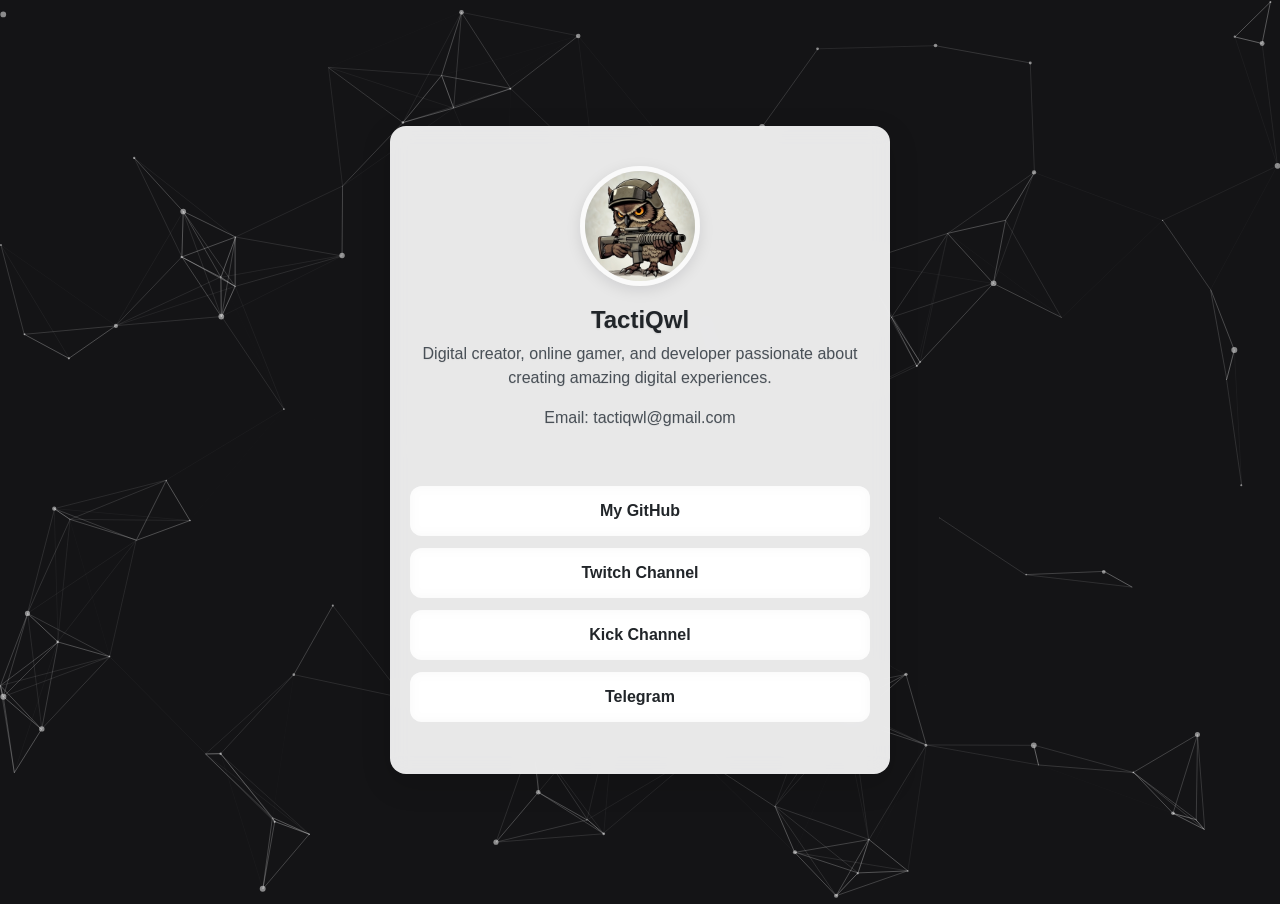
==== commit dcbbfcee: "Update index.html" ====
--- a/index.html
+++ b/index.html
@@ -297,7 +297,7 @@
       </div>
 
       <div class="links-section">
-        <a href="https://github.com/unkaid2208" class="link-item">My Github</a>
+        <a href="https://github.com/unkaid2208" class="link-item">My GitHub</a>
         <a href="https://www.twitch.tv/tactiqwl" class="link-item">Twitch Channel</a>
         <a href="https://kick.com/tactiqwl" class="link-item">Kick Channel</a>
         <a href="https://t.me/ox8ooo4oo5" class="link-item">Telegram</a>
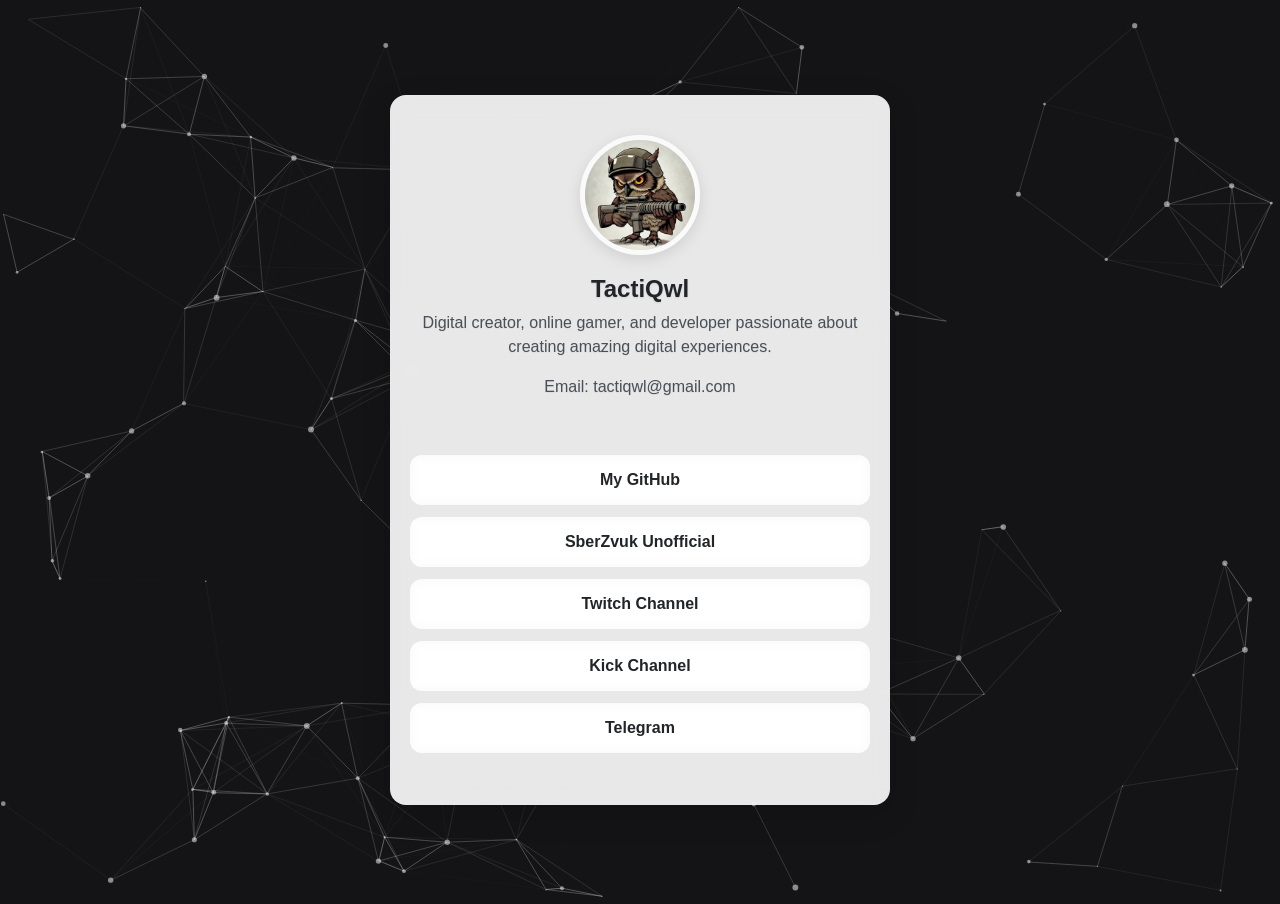
==== commit 7ca1a1c0: "Update index.html" ====
--- a/index.html
+++ b/index.html
@@ -298,6 +298,7 @@
 
       <div class="links-section">
         <a href="https://github.com/unkaid2208" class="link-item">My GitHub</a>
+        <a href="https://tactiqwl.github.io/sberzvuk/" class="link-item">SberZvuk Unofficial</a>
         <a href="https://www.twitch.tv/tactiqwl" class="link-item">Twitch Channel</a>
         <a href="https://kick.com/tactiqwl" class="link-item">Kick Channel</a>
         <a href="https://t.me/ox8ooo4oo5" class="link-item">Telegram</a>
